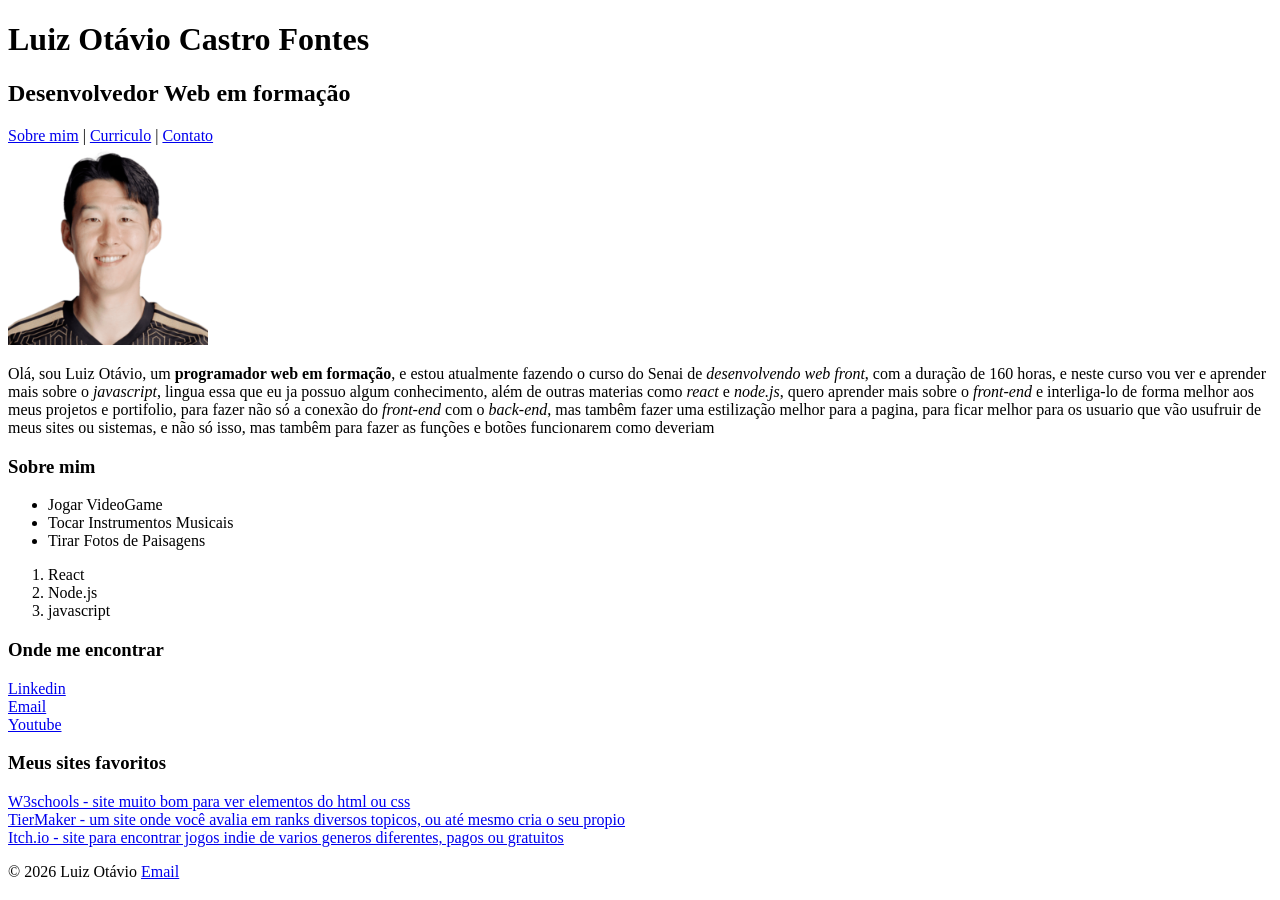
==== index.html @ 1400ea76 "Feat: Criado sobre mim e curriculo" ====
<!DOCTYPE html>
<html lang="pt-br">
<head>
    <meta charset="UTF-8">
    <meta name="viewport" content="width=device-width, initial-scale=1.0">
    <title>Sobre Mim | Luiz Otávio</title>
</head>
<body>
    
<header>
    <h1> Luiz Otávio Castro Fontes </h1>
    <h2>Desenvolvedor Web em formação</h2>
    <nav>
        <a href="index.html">Sobre mim</a> |
        <a href="curriculo.html">Curriculo</a> |
        <a href="contato.html">Contato</a> 
    </nav>
</header>
<main>
    <img src="img\son.png" alt="Foto de Son Sorrindo" width="200">
    <section>
    <p> Olá, sou Luiz Otávio, um <strong>programador web em formação</strong>, e estou atualmente fazendo o curso do Senai de <em>desenvolvendo web front</em>, com a duração de 160 horas, e neste curso vou ver e aprender mais sobre o <em>javascript</em>, lingua essa que eu ja possuo algum conhecimento, além de outras materias como <em>react</em> e <em>node.js</em>, quero aprender mais sobre o <em>front-end</em> e interliga-lo de forma melhor aos meus projetos e portifolio, para fazer não só a conexão do <em>front-end</em> com o <em>back-end</em>, mas tambêm fazer uma estilização melhor para a pagina, para ficar melhor para os usuario que vão usufruir de meus sites ou sistemas, e não só isso, mas tambêm para fazer as funções e botões funcionarem como deveriam </p>
</section>
<section>
    <h3>Sobre mim</h3>

    <ul>
        <li>Jogar VideoGame</li>
        <li>Tocar Instrumentos Musicais</li>
        <li>Tirar Fotos de Paisagens</li>
    </ul>

    <ol>
        <li>React</li>
        <li>Node.js</li>
        <li>javascript</li>
    </ol>
</section>
<section>
    <h3>Onde me encontrar</h3>
    <a href="www.linkedin.com/in/luizfontes2008">Linkedin</a><br>
    <a href="mailto:luiz.fontes0@outlook.com">Email</a><br>
    <a href="https://www.youtube.com">Youtube</a>
</section>
<section>
    <h3>Meus sites favoritos</h3>
    <a href="https://www.w3schools.com"> W3schools - site muito bom para ver elementos do html ou css</a><br>
    <a href="https://tiermaker.com"> TierMaker - um site onde você avalia em ranks diversos topicos, ou até mesmo cria o seu propio</a><br>
    <a href="https://itch.io/"> Itch.io - site para encontrar jogos indie de varios generos diferentes, pagos ou gratuitos</a><br>
</section>
<footer><p>© 2026 Luiz Otávio <a href="mailto:luiz.fontes0@outlook.com">Email</a></p></footer>
</main>
</body>
</html>

<!--
//tem 20 elementos filhos no body
//a imagem é 200x200
-->
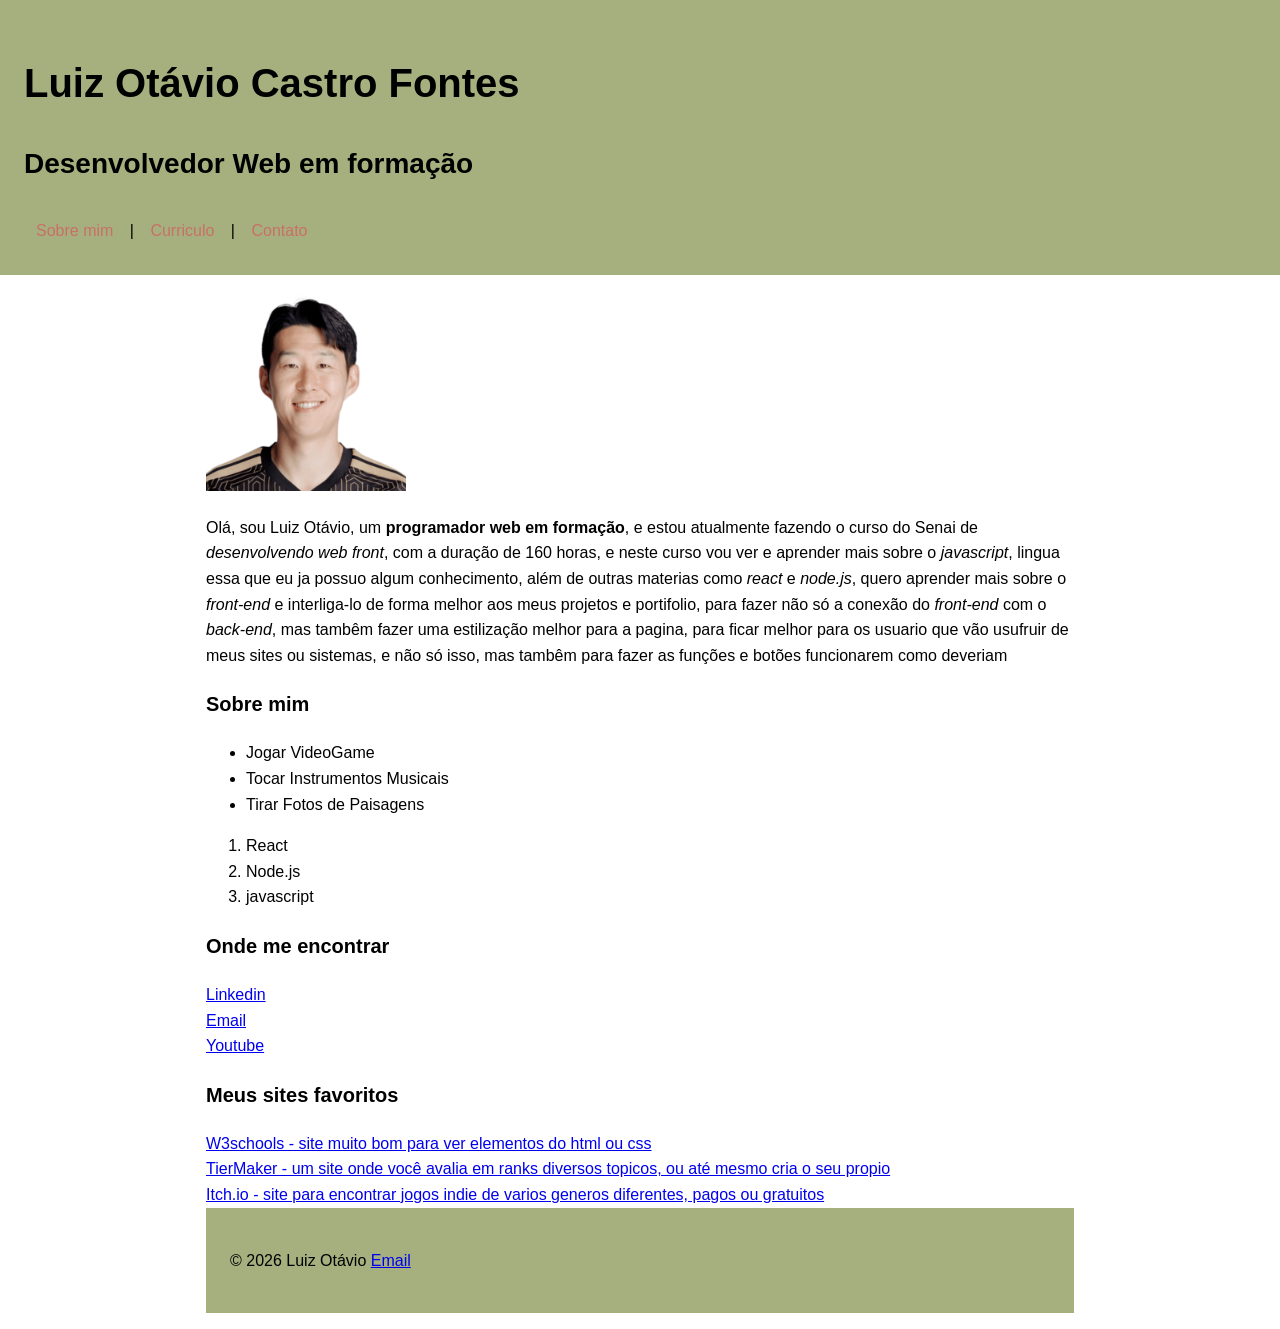
==== commit aa6c1764: "CSS adicionado e implementado nas paginas de contato, index e curriculo" ====
--- a/index.html
+++ b/index.html
@@ -4,6 +4,7 @@
     <meta charset="UTF-8">
     <meta name="viewport" content="width=device-width, initial-scale=1.0">
     <title>Sobre Mim | Luiz Otávio</title>
+    <link rel="stylesheet" href="css/style.css">
 </head>
 <body>
     
--- a/css/style.css
+++ b/css/style.css
@@ -0,0 +1,94 @@
+/* #121619 texto
+#2D4739 fundo
+#09814A destaque
+#BCB382 detalhe
+
+ */
+
+* {
+  box-sizing: border-box;
+}
+   
+    body {
+    margin: 0;
+    font-family: 'Prompt', sans-serif;
+    font-size: 1rem;
+    line-height: 1.6;
+    }
+
+    h1 {
+        font-family: 'Ruthie', sans-serif;
+        font-size: 2.5rem;
+    }
+
+    h2{
+        font-size: 1.75rem;
+    }
+
+    h3{
+        font-size: 1.25rem;
+    }
+
+    header{
+        background-color: #A6B07E;
+        color: #000000;
+        padding: 24px;
+    }
+
+    footer{
+        background-color: #A6B07E;
+        color: #000000;
+        padding: 24px;
+
+    }
+
+    table{
+        width: 100%;
+        border-collapse: collapse;
+    }
+
+    th, td{
+        border: 1px solid #000000;    
+        padding: 12px;
+    }
+    td{
+        background-color: #68A357;
+        font-weight: bold;
+    }
+
+    main{
+        max-width: 900px;
+        max-width:0 auto;
+        margin:0 auto;
+        padding: 16px;
+    }
+
+    nav a:link, nav a:visited{
+        display: inline-block;
+        text-decoration: none;
+        color:#C97064;
+        padding: 8px 12px;
+    
+    }
+
+    nav:hover{
+        background-color: #68A357;
+        padding: 8px 12px;
+        border-radius: 6px;
+        list-style: none;
+    }
+
+    input, select, area{
+        width: 100%;
+        padding: 10px;
+        margin-bottom: 16px;
+    }
+
+    input:focus{
+        border:2px #C97064
+
+    }
+
+    
+
+  
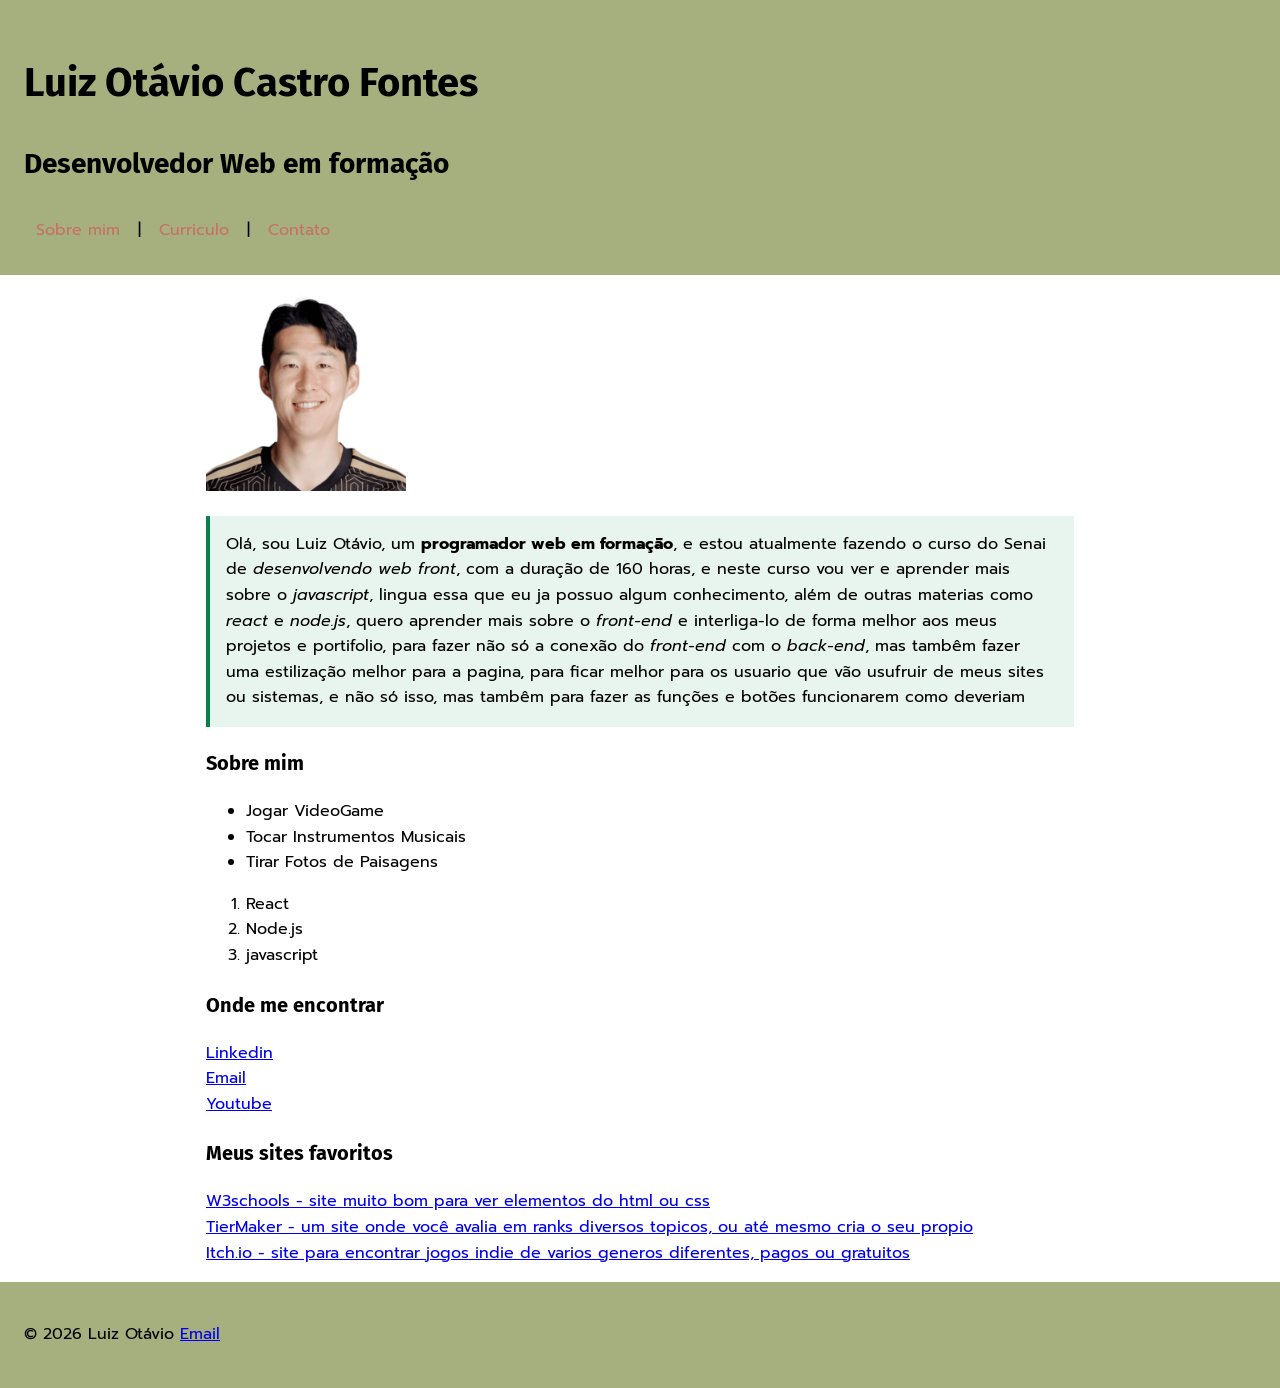
==== commit 5d236ad1: "Adiciona identidade visual com CSS" ====
--- a/index.html
+++ b/index.html
@@ -4,7 +4,10 @@
     <meta charset="UTF-8">
     <meta name="viewport" content="width=device-width, initial-scale=1.0">
     <title>Sobre Mim | Luiz Otávio</title>
-    <link rel="stylesheet" href="css/style.css">
+    <link rel="preconnect" href="https://fonts.googleapis.com">
+<link rel="preconnect" href="https://fonts.gstatic.com" crossorigin>
+<link href="https://fonts.googleapis.com/css2?family=Fira+Sans:wght@400;500;600;700&family=Prompt:wght@400;500;600;700&display=swap" rel="stylesheet">
+<link rel="stylesheet" href="css/style.css">
 </head>
 <body>
     
@@ -20,7 +23,7 @@
 <main>
     <img src="img\son.png" alt="Foto de Son Sorrindo" width="200">
     <section>
-    <p> Olá, sou Luiz Otávio, um <strong>programador web em formação</strong>, e estou atualmente fazendo o curso do Senai de <em>desenvolvendo web front</em>, com a duração de 160 horas, e neste curso vou ver e aprender mais sobre o <em>javascript</em>, lingua essa que eu ja possuo algum conhecimento, além de outras materias como <em>react</em> e <em>node.js</em>, quero aprender mais sobre o <em>front-end</em> e interliga-lo de forma melhor aos meus projetos e portifolio, para fazer não só a conexão do <em>front-end</em> com o <em>back-end</em>, mas tambêm fazer uma estilização melhor para a pagina, para ficar melhor para os usuario que vão usufruir de meus sites ou sistemas, e não só isso, mas tambêm para fazer as funções e botões funcionarem como deveriam </p>
+    <p class="destaque"> Olá, sou Luiz Otávio, um <strong>programador web em formação</strong>, e estou atualmente fazendo o curso do Senai de <em>desenvolvendo web front</em>, com a duração de 160 horas, e neste curso vou ver e aprender mais sobre o <em>javascript</em>, lingua essa que eu ja possuo algum conhecimento, além de outras materias como <em>react</em> e <em>node.js</em>, quero aprender mais sobre o <em>front-end</em> e interliga-lo de forma melhor aos meus projetos e portifolio, para fazer não só a conexão do <em>front-end</em> com o <em>back-end</em>, mas tambêm fazer uma estilização melhor para a pagina, para ficar melhor para os usuario que vão usufruir de meus sites ou sistemas, e não só isso, mas tambêm para fazer as funções e botões funcionarem como deveriam </p>
 </section>
 <section>
     <h3>Sobre mim</h3>
@@ -49,8 +52,8 @@
     <a href="https://tiermaker.com"> TierMaker - um site onde você avalia em ranks diversos topicos, ou até mesmo cria o seu propio</a><br>
     <a href="https://itch.io/"> Itch.io - site para encontrar jogos indie de varios generos diferentes, pagos ou gratuitos</a><br>
 </section>
+</main>
 <footer><p>© 2026 Luiz Otávio <a href="mailto:luiz.fontes0@outlook.com">Email</a></p></footer>
-</main>
 </body>
 </html>
 
--- a/css/style.css
+++ b/css/style.css
@@ -16,8 +16,11 @@
     line-height: 1.6;
     }
 
+    h1, h2, h3 {
+    font-family: 'Fira Sans', sans-serif;
+}
+
     h1 {
-        font-family: 'Ruthie', sans-serif;
         font-size: 2.5rem;
     }
 
@@ -51,17 +54,18 @@
         border: 1px solid #000000;    
         padding: 12px;
     }
-    td{
-        background-color: #68A357;
-        font-weight: bold;
-    }
+
+    th {
+    background-color: #09814A;
+    font-weight: bold;
+}
 
     main{
         max-width: 900px;
-        max-width:0 auto;
-        margin:0 auto;
+        margin: 0 auto;
         padding: 16px;
     }
+
 
     nav a:link, nav a:visited{
         display: inline-block;
@@ -78,17 +82,34 @@
         list-style: none;
     }
 
-    input, select, area{
-        width: 100%;
-        padding: 10px;
-        margin-bottom: 16px;
-    }
+   input, select, textarea {
+    width: 100%;
+    padding: 10px;
+    margin-bottom: 16px;
+}
 
-    input:focus{
-        border:2px #C97064
+input:focus, select:focus, textarea:focus {
+    border: 2px solid #09814A;
+}
 
-    }
+input[type="submit"] {
+    background-color: #09814A;
+    color: #FFFFFF;
+    border: none;
+    cursor: pointer;
+}
 
-    
+.destaque {
+    background-color: #e8f5ee;
+    border-left: 4px solid #09814A;
+    padding: 16px;
+}
+
+
+/* 
+O paragrafo com a classe .destaque ficou vermelho.
+A regra p { color: red; } venceu pois ele apareceu depois do .destaque
+assim fazendo com que a cor vermelho fosse assumida
+*/
 
   
